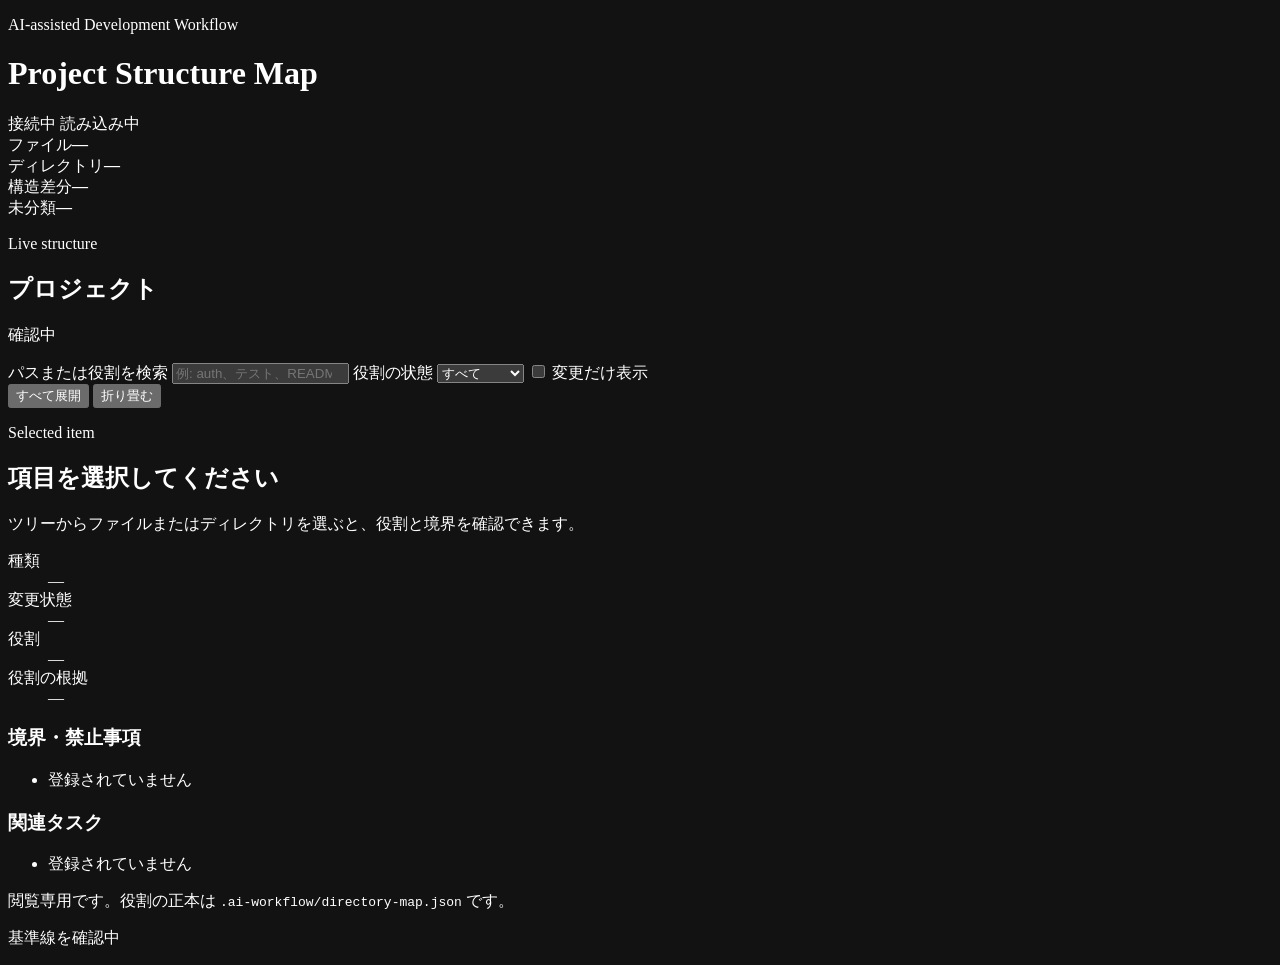
==== starter/scripts/project-structure-viewer/index.html @ a2999d0a "Add project structure map workflow" ====
<!doctype html>
<html lang="ja">
<head>
  <meta charset="utf-8">
  <meta name="viewport" content="width=device-width, initial-scale=1">
  <meta name="color-scheme" content="dark">
  <title>Project Structure Map</title>
  <link rel="stylesheet" href="/styles.css">
</head>
<body>
  <main class="app-shell">
    <header class="topbar">
      <div>
        <p class="eyebrow">AI-assisted Development Workflow</p>
        <h1>Project Structure Map</h1>
      </div>
      <div class="status-cluster" aria-live="polite">
        <span id="live-indicator" class="live-indicator">接続中</span>
        <span id="map-status" class="status-pill">読み込み中</span>
      </div>
    </header>

    <section id="alert" class="alert" hidden aria-live="assertive"></section>

    <section class="summary-grid" aria-label="プロジェクト構造の概要">
      <article class="metric-card"><span>ファイル</span><strong id="files-count">—</strong></article>
      <article class="metric-card"><span>ディレクトリ</span><strong id="directories-count">—</strong></article>
      <article class="metric-card"><span>構造差分</span><strong id="changes-count">—</strong></article>
      <article class="metric-card"><span>未分類</span><strong id="unclassified-count">—</strong></article>
    </section>

    <section class="workspace">
      <div class="explorer-panel">
        <div class="panel-heading">
          <div>
            <p class="section-label">Live structure</p>
            <h2 id="project-name">プロジェクト</h2>
          </div>
          <p id="last-checked" class="muted">確認中</p>
        </div>

        <div class="toolbar" aria-label="ツリー表示設定">
          <label class="search-field">
            <span>パスまたは役割を検索</span>
            <input id="search" type="search" placeholder="例: auth、テスト、README" autocomplete="off">
          </label>
          <label>
            <span>役割の状態</span>
            <select id="role-filter">
              <option value="all">すべて</option>
              <option value="explicit">明示済み</option>
              <option value="inherited">親から継承</option>
              <option value="convention">慣例判定</option>
              <option value="unclassified">未分類</option>
            </select>
          </label>
          <label class="checkbox-field">
            <input id="changes-only" type="checkbox">
            <span>変更だけ表示</span>
          </label>
          <div class="toolbar-actions">
            <button id="expand-all" type="button">すべて展開</button>
            <button id="collapse-all" type="button">折り畳む</button>
          </div>
        </div>

        <div id="tree-summary" class="tree-summary" aria-live="polite"></div>
        <div id="tree" class="tree" role="tree" aria-label="プロジェクトのファイルツリー"></div>
      </div>

      <aside class="detail-panel" aria-labelledby="detail-title">
        <p class="section-label">Selected item</p>
        <h2 id="detail-title">項目を選択してください</h2>
        <p id="detail-path" class="path-value">ツリーからファイルまたはディレクトリを選ぶと、役割と境界を確認できます。</p>

        <dl class="detail-list">
          <div><dt>種類</dt><dd id="detail-kind">—</dd></div>
          <div><dt>変更状態</dt><dd id="detail-change">—</dd></div>
          <div><dt>役割</dt><dd id="detail-role">—</dd></div>
          <div><dt>役割の根拠</dt><dd id="detail-source">—</dd></div>
        </dl>

        <section class="detail-section">
          <h3>境界・禁止事項</h3>
          <ul id="detail-boundaries"><li>登録されていません</li></ul>
        </section>
        <section class="detail-section">
          <h3>関連タスク</h3>
          <ul id="detail-tasks"><li>登録されていません</li></ul>
        </section>
      </aside>
    </section>

    <footer>
      <p>閲覧専用です。役割の正本は <code>.ai-workflow/directory-map.json</code> です。</p>
      <p id="verification-meta">基準線を確認中</p>
    </footer>
  </main>
  <script src="/app.js" defer></script>
</body>
</html>
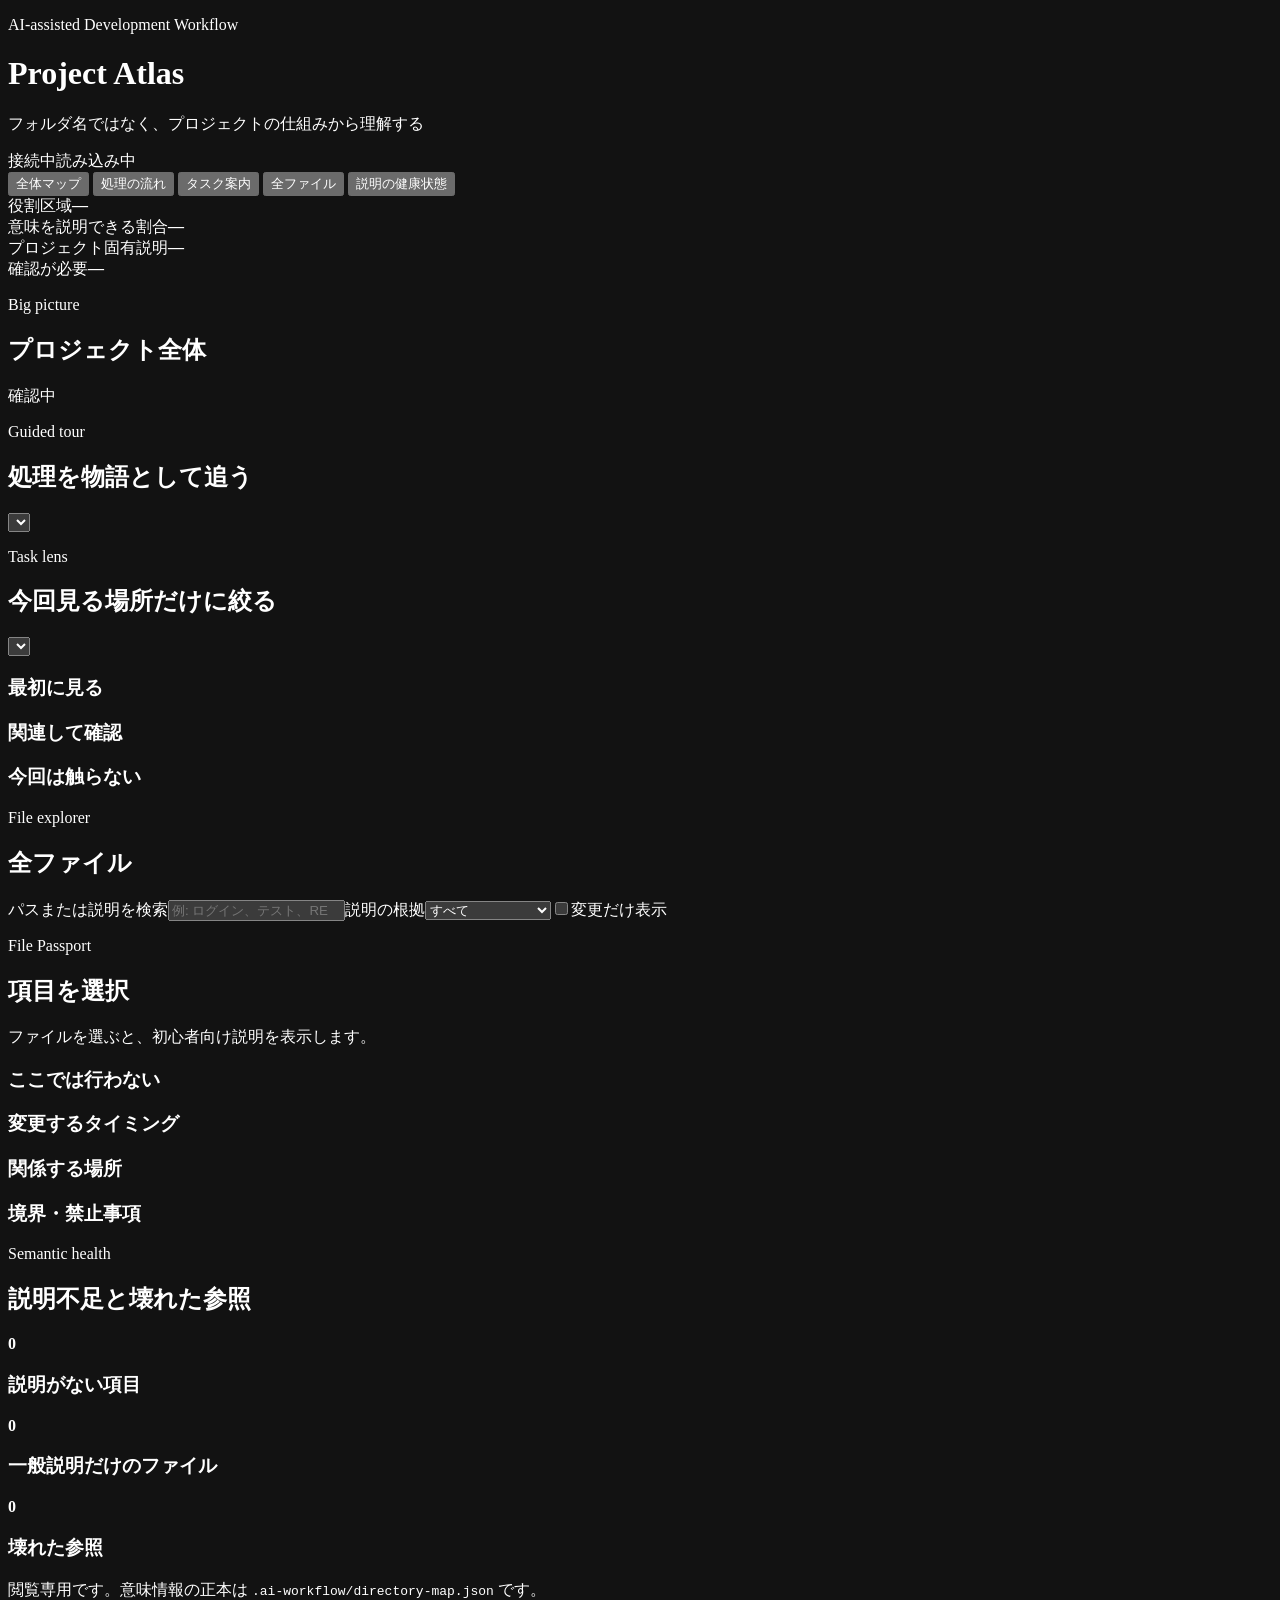
==== commit 18653573: "Redesign structure map as Project Atlas" ====
--- a/starter/scripts/project-structure-viewer/index.html
+++ b/starter/scripts/project-structure-viewer/index.html
@@ -4,97 +4,65 @@
   <meta charset="utf-8">
   <meta name="viewport" content="width=device-width, initial-scale=1">
   <meta name="color-scheme" content="dark">
-  <title>Project Structure Map</title>
+  <title>Project Atlas</title>
   <link rel="stylesheet" href="/styles.css">
 </head>
 <body>
   <main class="app-shell">
     <header class="topbar">
-      <div>
-        <p class="eyebrow">AI-assisted Development Workflow</p>
-        <h1>Project Structure Map</h1>
-      </div>
-      <div class="status-cluster" aria-live="polite">
-        <span id="live-indicator" class="live-indicator">接続中</span>
-        <span id="map-status" class="status-pill">読み込み中</span>
-      </div>
+      <div><p class="eyebrow">AI-assisted Development Workflow</p><h1>Project Atlas</h1><p class="subtitle">フォルダ名ではなく、プロジェクトの仕組みから理解する</p></div>
+      <div class="status-cluster" aria-live="polite"><span id="live-indicator" class="pill">接続中</span><span id="map-status" class="pill">読み込み中</span></div>
     </header>
 
+    <nav class="view-tabs" aria-label="Project Atlasの表示切り替え">
+      <button class="tab active" data-view="atlas">全体マップ</button>
+      <button class="tab" data-view="tour">処理の流れ</button>
+      <button class="tab" data-view="lens">タスク案内</button>
+      <button class="tab" data-view="explorer">全ファイル</button>
+      <button class="tab" data-view="health">説明の健康状態</button>
+    </nav>
+
     <section id="alert" class="alert" hidden aria-live="assertive"></section>
-
-    <section class="summary-grid" aria-label="プロジェクト構造の概要">
-      <article class="metric-card"><span>ファイル</span><strong id="files-count">—</strong></article>
-      <article class="metric-card"><span>ディレクトリ</span><strong id="directories-count">—</strong></article>
-      <article class="metric-card"><span>構造差分</span><strong id="changes-count">—</strong></article>
-      <article class="metric-card"><span>未分類</span><strong id="unclassified-count">—</strong></article>
+    <section class="summary-grid" aria-label="概要">
+      <article><span>役割区域</span><strong id="areas-count">—</strong></article>
+      <article><span>意味を説明できる割合</span><strong id="semantic-coverage">—</strong></article>
+      <article><span>プロジェクト固有説明</span><strong id="passport-coverage">—</strong></article>
+      <article><span>確認が必要</span><strong id="health-issues">—</strong></article>
     </section>
 
-    <section class="workspace">
-      <div class="explorer-panel">
-        <div class="panel-heading">
-          <div>
-            <p class="section-label">Live structure</p>
-            <h2 id="project-name">プロジェクト</h2>
-          </div>
-          <p id="last-checked" class="muted">確認中</p>
-        </div>
-
-        <div class="toolbar" aria-label="ツリー表示設定">
-          <label class="search-field">
-            <span>パスまたは役割を検索</span>
-            <input id="search" type="search" placeholder="例: auth、テスト、README" autocomplete="off">
-          </label>
-          <label>
-            <span>役割の状態</span>
-            <select id="role-filter">
-              <option value="all">すべて</option>
-              <option value="explicit">明示済み</option>
-              <option value="inherited">親から継承</option>
-              <option value="convention">慣例判定</option>
-              <option value="unclassified">未分類</option>
-            </select>
-          </label>
-          <label class="checkbox-field">
-            <input id="changes-only" type="checkbox">
-            <span>変更だけ表示</span>
-          </label>
-          <div class="toolbar-actions">
-            <button id="expand-all" type="button">すべて展開</button>
-            <button id="collapse-all" type="button">折り畳む</button>
-          </div>
-        </div>
-
-        <div id="tree-summary" class="tree-summary" aria-live="polite"></div>
-        <div id="tree" class="tree" role="tree" aria-label="プロジェクトのファイルツリー"></div>
-      </div>
-
-      <aside class="detail-panel" aria-labelledby="detail-title">
-        <p class="section-label">Selected item</p>
-        <h2 id="detail-title">項目を選択してください</h2>
-        <p id="detail-path" class="path-value">ツリーからファイルまたはディレクトリを選ぶと、役割と境界を確認できます。</p>
-
-        <dl class="detail-list">
-          <div><dt>種類</dt><dd id="detail-kind">—</dd></div>
-          <div><dt>変更状態</dt><dd id="detail-change">—</dd></div>
-          <div><dt>役割</dt><dd id="detail-role">—</dd></div>
-          <div><dt>役割の根拠</dt><dd id="detail-source">—</dd></div>
-        </dl>
-
-        <section class="detail-section">
-          <h3>境界・禁止事項</h3>
-          <ul id="detail-boundaries"><li>登録されていません</li></ul>
-        </section>
-        <section class="detail-section">
-          <h3>関連タスク</h3>
-          <ul id="detail-tasks"><li>登録されていません</li></ul>
-        </section>
-      </aside>
+    <section id="view-atlas" class="view active">
+      <div class="section-heading"><div><p class="section-label">Big picture</p><h2 id="project-name">プロジェクト全体</h2></div><p id="last-checked" class="muted">確認中</p></div>
+      <div id="atlas-layers" class="atlas-layers"></div>
     </section>
 
-    <footer>
-      <p>閲覧専用です。役割の正本は <code>.ai-workflow/directory-map.json</code> です。</p>
-      <p id="verification-meta">基準線を確認中</p>
-    </footer>
+    <section id="view-tour" class="view">
+      <div class="section-heading"><div><p class="section-label">Guided tour</p><h2>処理を物語として追う</h2></div><select id="flow-select" aria-label="確認する処理"></select></div>
+      <div id="flow-intro" class="intro-card"></div><ol id="flow-steps" class="flow-steps"></ol>
+    </section>
+
+    <section id="view-lens" class="view">
+      <div class="section-heading"><div><p class="section-label">Task lens</p><h2>今回見る場所だけに絞る</h2></div><select id="lens-select" aria-label="確認するタスク"></select></div>
+      <div id="lens-intro" class="intro-card"></div>
+      <div class="lens-grid"><section><h3>最初に見る</h3><div id="lens-primary"></div></section><section><h3>関連して確認</h3><div id="lens-related"></div></section><section class="avoid"><h3>今回は触らない</h3><div id="lens-avoid"></div></section></div>
+    </section>
+
+    <section id="view-explorer" class="view">
+      <div class="explorer-layout">
+        <div class="explorer-panel">
+          <div class="section-heading"><div><p class="section-label">File explorer</p><h2>全ファイル</h2></div></div>
+          <div class="toolbar"><label><span>パスまたは説明を検索</span><input id="search" type="search" placeholder="例: ログイン、テスト、README"></label><label><span>説明の根拠</span><select id="role-filter"><option value="all">すべて</option><option value="explicit">個別Passport</option><option value="inherited">区域・親から継承</option><option value="convention">一般規則</option><option value="unclassified">説明なし</option></select></label><label class="checkbox"><input id="changes-only" type="checkbox">変更だけ表示</label></div>
+          <div id="tree-summary" class="tree-summary"></div><div id="tree" class="tree" role="tree"></div>
+        </div>
+        <aside class="passport-panel"><p class="section-label">File Passport</p><h2 id="detail-title">項目を選択</h2><p id="detail-path" class="path"></p><p id="detail-summary" class="passport-summary">ファイルを選ぶと、初心者向け説明を表示します。</p><dl id="passport-fields" class="passport-fields"></dl><section><h3>ここでは行わない</h3><ul id="detail-not-responsible"></ul></section><section><h3>変更するタイミング</h3><ul id="detail-when"></ul></section><section><h3>関係する場所</h3><ul id="detail-dependencies"></ul></section><section><h3>境界・禁止事項</h3><ul id="detail-boundaries"></ul></section></aside>
+      </div>
+    </section>
+
+    <section id="view-health" class="view">
+      <div class="section-heading"><div><p class="section-label">Semantic health</p><h2>説明不足と壊れた参照</h2></div></div>
+      <div class="health-grid"><article><strong id="health-unexplained-count">0</strong><h3>説明がない項目</h3><div id="health-unexplained"></div></article><article><strong id="health-generic-count">0</strong><h3>一般説明だけのファイル</h3><div id="health-generic"></div></article><article><strong id="health-broken-count">0</strong><h3>壊れた参照</h3><div id="health-broken"></div></article></div>
+    </section>
+
+    <footer><p>閲覧専用です。意味情報の正本は <code>.ai-workflow/directory-map.json</code> です。</p><p id="verification-meta"></p></footer>
   </main>
   <script src="/app.js" defer></script>
 </body>
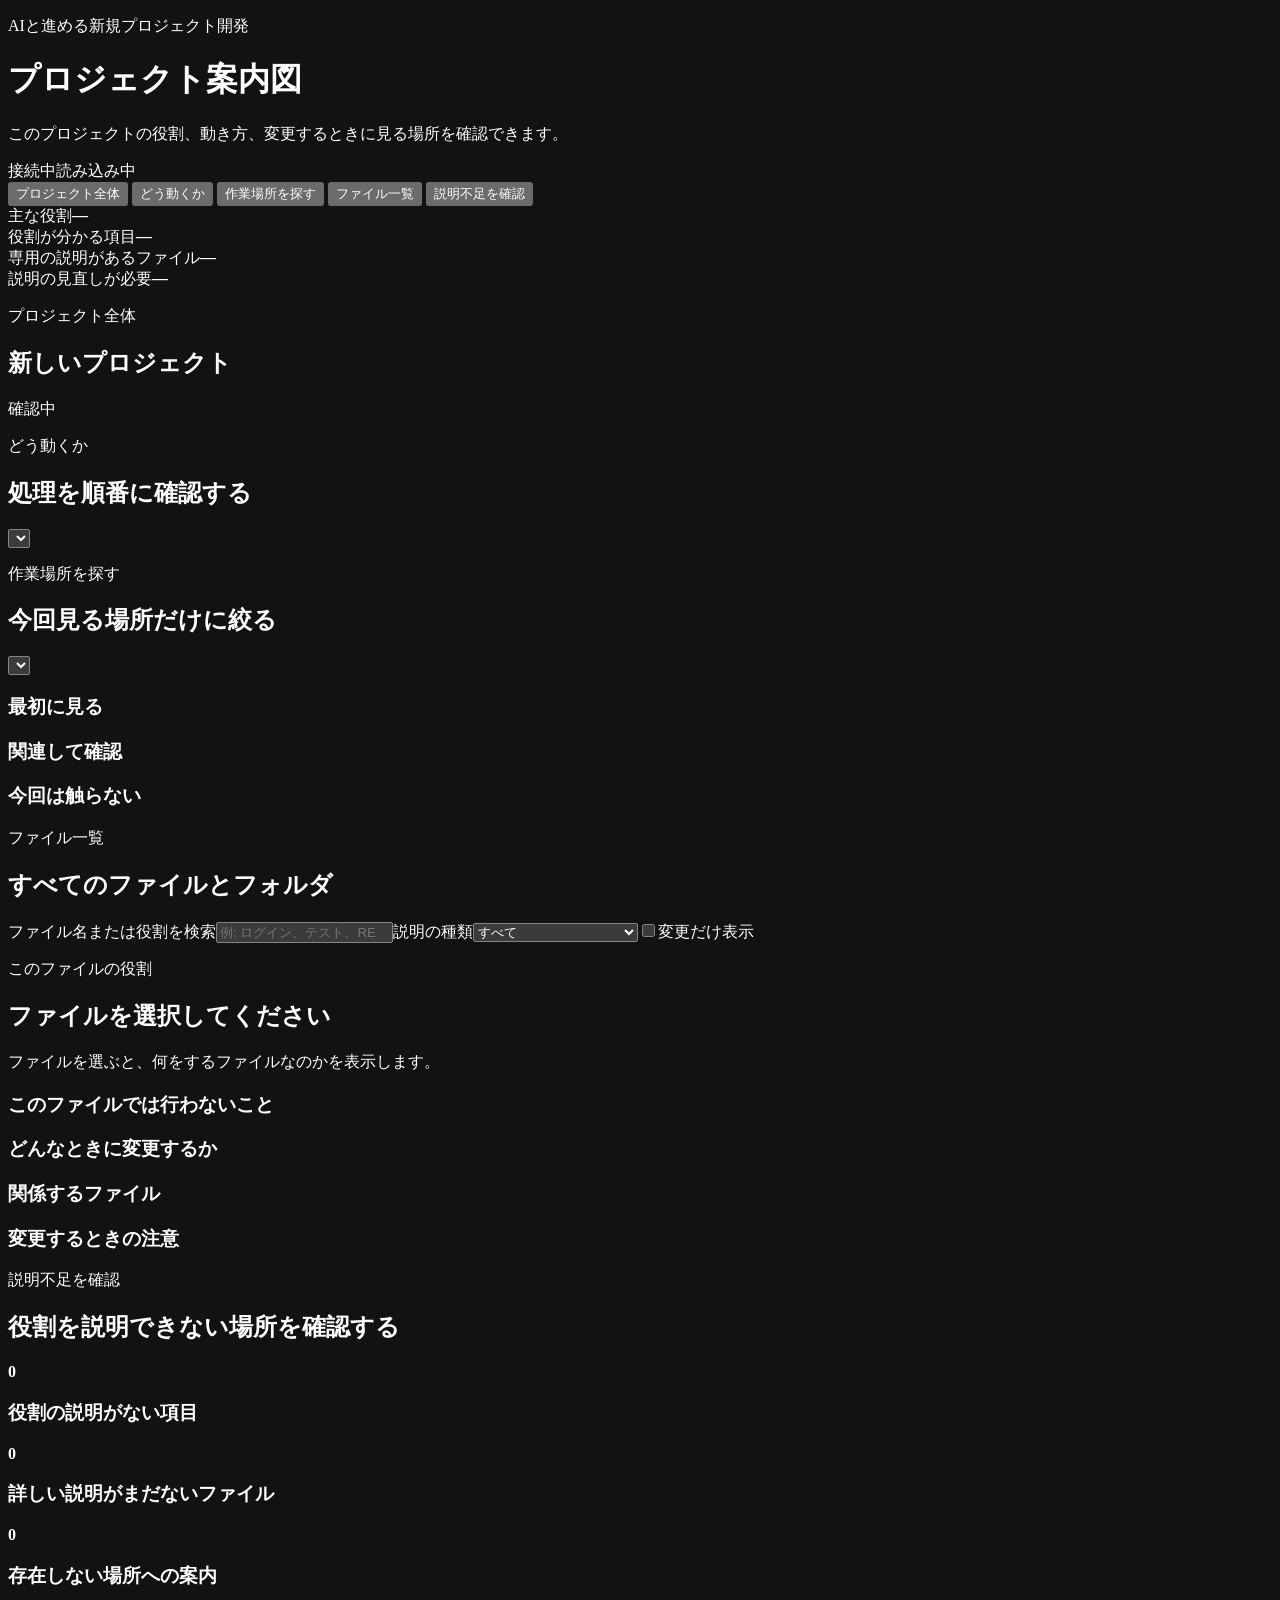
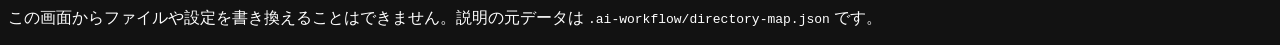
==== commit 66eb424a: "Use natural Japanese in project guide" ====
--- a/starter/scripts/project-structure-viewer/index.html
+++ b/starter/scripts/project-structure-viewer/index.html
@@ -4,44 +4,44 @@
   <meta charset="utf-8">
   <meta name="viewport" content="width=device-width, initial-scale=1">
   <meta name="color-scheme" content="dark">
-  <title>Project Atlas</title>
+  <title>プロジェクト案内図</title>
   <link rel="stylesheet" href="/styles.css">
 </head>
 <body>
   <main class="app-shell">
     <header class="topbar">
-      <div><p class="eyebrow">AI-assisted Development Workflow</p><h1>Project Atlas</h1><p class="subtitle">フォルダ名ではなく、プロジェクトの仕組みから理解する</p></div>
+      <div><p class="eyebrow">AIと進める新規プロジェクト開発</p><h1>プロジェクト案内図</h1><p class="subtitle">このプロジェクトの役割、動き方、変更するときに見る場所を確認できます。</p></div>
       <div class="status-cluster" aria-live="polite"><span id="live-indicator" class="pill">接続中</span><span id="map-status" class="pill">読み込み中</span></div>
     </header>
 
-    <nav class="view-tabs" aria-label="Project Atlasの表示切り替え">
-      <button class="tab active" data-view="atlas">全体マップ</button>
-      <button class="tab" data-view="tour">処理の流れ</button>
-      <button class="tab" data-view="lens">タスク案内</button>
-      <button class="tab" data-view="explorer">全ファイル</button>
-      <button class="tab" data-view="health">説明の健康状態</button>
+    <nav class="view-tabs" aria-label="プロジェクト案内図の表示切り替え">
+      <button class="tab active" data-view="atlas">プロジェクト全体</button>
+      <button class="tab" data-view="tour">どう動くか</button>
+      <button class="tab" data-view="lens">作業場所を探す</button>
+      <button class="tab" data-view="explorer">ファイル一覧</button>
+      <button class="tab" data-view="health">説明不足を確認</button>
     </nav>
 
     <section id="alert" class="alert" hidden aria-live="assertive"></section>
     <section class="summary-grid" aria-label="概要">
-      <article><span>役割区域</span><strong id="areas-count">—</strong></article>
-      <article><span>意味を説明できる割合</span><strong id="semantic-coverage">—</strong></article>
-      <article><span>プロジェクト固有説明</span><strong id="passport-coverage">—</strong></article>
-      <article><span>確認が必要</span><strong id="health-issues">—</strong></article>
+      <article><span>主な役割</span><strong id="areas-count">—</strong></article>
+      <article><span>役割が分かる項目</span><strong id="semantic-coverage">—</strong></article>
+      <article><span>専用の説明があるファイル</span><strong id="passport-coverage">—</strong></article>
+      <article><span>説明の見直しが必要</span><strong id="health-issues">—</strong></article>
     </section>
 
     <section id="view-atlas" class="view active">
-      <div class="section-heading"><div><p class="section-label">Big picture</p><h2 id="project-name">プロジェクト全体</h2></div><p id="last-checked" class="muted">確認中</p></div>
+      <div class="section-heading"><div><p class="section-label">プロジェクト全体</p><h2 id="project-name">新しいプロジェクト</h2></div><p id="last-checked" class="muted">確認中</p></div>
       <div id="atlas-layers" class="atlas-layers"></div>
     </section>
 
     <section id="view-tour" class="view">
-      <div class="section-heading"><div><p class="section-label">Guided tour</p><h2>処理を物語として追う</h2></div><select id="flow-select" aria-label="確認する処理"></select></div>
+      <div class="section-heading"><div><p class="section-label">どう動くか</p><h2>処理を順番に確認する</h2></div><select id="flow-select" aria-label="確認する処理"></select></div>
       <div id="flow-intro" class="intro-card"></div><ol id="flow-steps" class="flow-steps"></ol>
     </section>
 
     <section id="view-lens" class="view">
-      <div class="section-heading"><div><p class="section-label">Task lens</p><h2>今回見る場所だけに絞る</h2></div><select id="lens-select" aria-label="確認するタスク"></select></div>
+      <div class="section-heading"><div><p class="section-label">作業場所を探す</p><h2>今回見る場所だけに絞る</h2></div><select id="lens-select" aria-label="確認する作業"></select></div>
       <div id="lens-intro" class="intro-card"></div>
       <div class="lens-grid"><section><h3>最初に見る</h3><div id="lens-primary"></div></section><section><h3>関連して確認</h3><div id="lens-related"></div></section><section class="avoid"><h3>今回は触らない</h3><div id="lens-avoid"></div></section></div>
     </section>
@@ -49,20 +49,20 @@
     <section id="view-explorer" class="view">
       <div class="explorer-layout">
         <div class="explorer-panel">
-          <div class="section-heading"><div><p class="section-label">File explorer</p><h2>全ファイル</h2></div></div>
-          <div class="toolbar"><label><span>パスまたは説明を検索</span><input id="search" type="search" placeholder="例: ログイン、テスト、README"></label><label><span>説明の根拠</span><select id="role-filter"><option value="all">すべて</option><option value="explicit">個別Passport</option><option value="inherited">区域・親から継承</option><option value="convention">一般規則</option><option value="unclassified">説明なし</option></select></label><label class="checkbox"><input id="changes-only" type="checkbox">変更だけ表示</label></div>
+          <div class="section-heading"><div><p class="section-label">ファイル一覧</p><h2>すべてのファイルとフォルダ</h2></div></div>
+          <div class="toolbar"><label><span>ファイル名または役割を検索</span><input id="search" type="search" placeholder="例: ログイン、テスト、README"></label><label><span>説明の種類</span><select id="role-filter"><option value="all">すべて</option><option value="explicit">このファイル専用の説明</option><option value="inherited">フォルダの説明を使用</option><option value="convention">共通ルールの説明</option><option value="unclassified">説明なし</option></select></label><label class="checkbox"><input id="changes-only" type="checkbox">変更だけ表示</label></div>
           <div id="tree-summary" class="tree-summary"></div><div id="tree" class="tree" role="tree"></div>
         </div>
-        <aside class="passport-panel"><p class="section-label">File Passport</p><h2 id="detail-title">項目を選択</h2><p id="detail-path" class="path"></p><p id="detail-summary" class="passport-summary">ファイルを選ぶと、初心者向け説明を表示します。</p><dl id="passport-fields" class="passport-fields"></dl><section><h3>ここでは行わない</h3><ul id="detail-not-responsible"></ul></section><section><h3>変更するタイミング</h3><ul id="detail-when"></ul></section><section><h3>関係する場所</h3><ul id="detail-dependencies"></ul></section><section><h3>境界・禁止事項</h3><ul id="detail-boundaries"></ul></section></aside>
+        <aside class="passport-panel"><p class="section-label">このファイルの役割</p><h2 id="detail-title">ファイルを選択してください</h2><p id="detail-path" class="path"></p><p id="detail-summary" class="passport-summary">ファイルを選ぶと、何をするファイルなのかを表示します。</p><dl id="passport-fields" class="passport-fields"></dl><section><h3>このファイルでは行わないこと</h3><ul id="detail-not-responsible"></ul></section><section><h3>どんなときに変更するか</h3><ul id="detail-when"></ul></section><section><h3>関係するファイル</h3><ul id="detail-dependencies"></ul></section><section><h3>変更するときの注意</h3><ul id="detail-boundaries"></ul></section></aside>
       </div>
     </section>
 
     <section id="view-health" class="view">
-      <div class="section-heading"><div><p class="section-label">Semantic health</p><h2>説明不足と壊れた参照</h2></div></div>
-      <div class="health-grid"><article><strong id="health-unexplained-count">0</strong><h3>説明がない項目</h3><div id="health-unexplained"></div></article><article><strong id="health-generic-count">0</strong><h3>一般説明だけのファイル</h3><div id="health-generic"></div></article><article><strong id="health-broken-count">0</strong><h3>壊れた参照</h3><div id="health-broken"></div></article></div>
+      <div class="section-heading"><div><p class="section-label">説明不足を確認</p><h2>役割を説明できない場所を確認する</h2></div></div>
+      <div class="health-grid"><article><strong id="health-unexplained-count">0</strong><h3>役割の説明がない項目</h3><div id="health-unexplained"></div></article><article><strong id="health-generic-count">0</strong><h3>詳しい説明がまだないファイル</h3><div id="health-generic"></div></article><article><strong id="health-broken-count">0</strong><h3>存在しない場所への案内</h3><div id="health-broken"></div></article></div>
     </section>
 
-    <footer><p>閲覧専用です。意味情報の正本は <code>.ai-workflow/directory-map.json</code> です。</p><p id="verification-meta"></p></footer>
+    <footer><p>この画面からファイルや設定を書き換えることはできません。説明の元データは <code>.ai-workflow/directory-map.json</code> です。</p><p id="verification-meta"></p></footer>
   </main>
   <script src="/app.js" defer></script>
 </body>
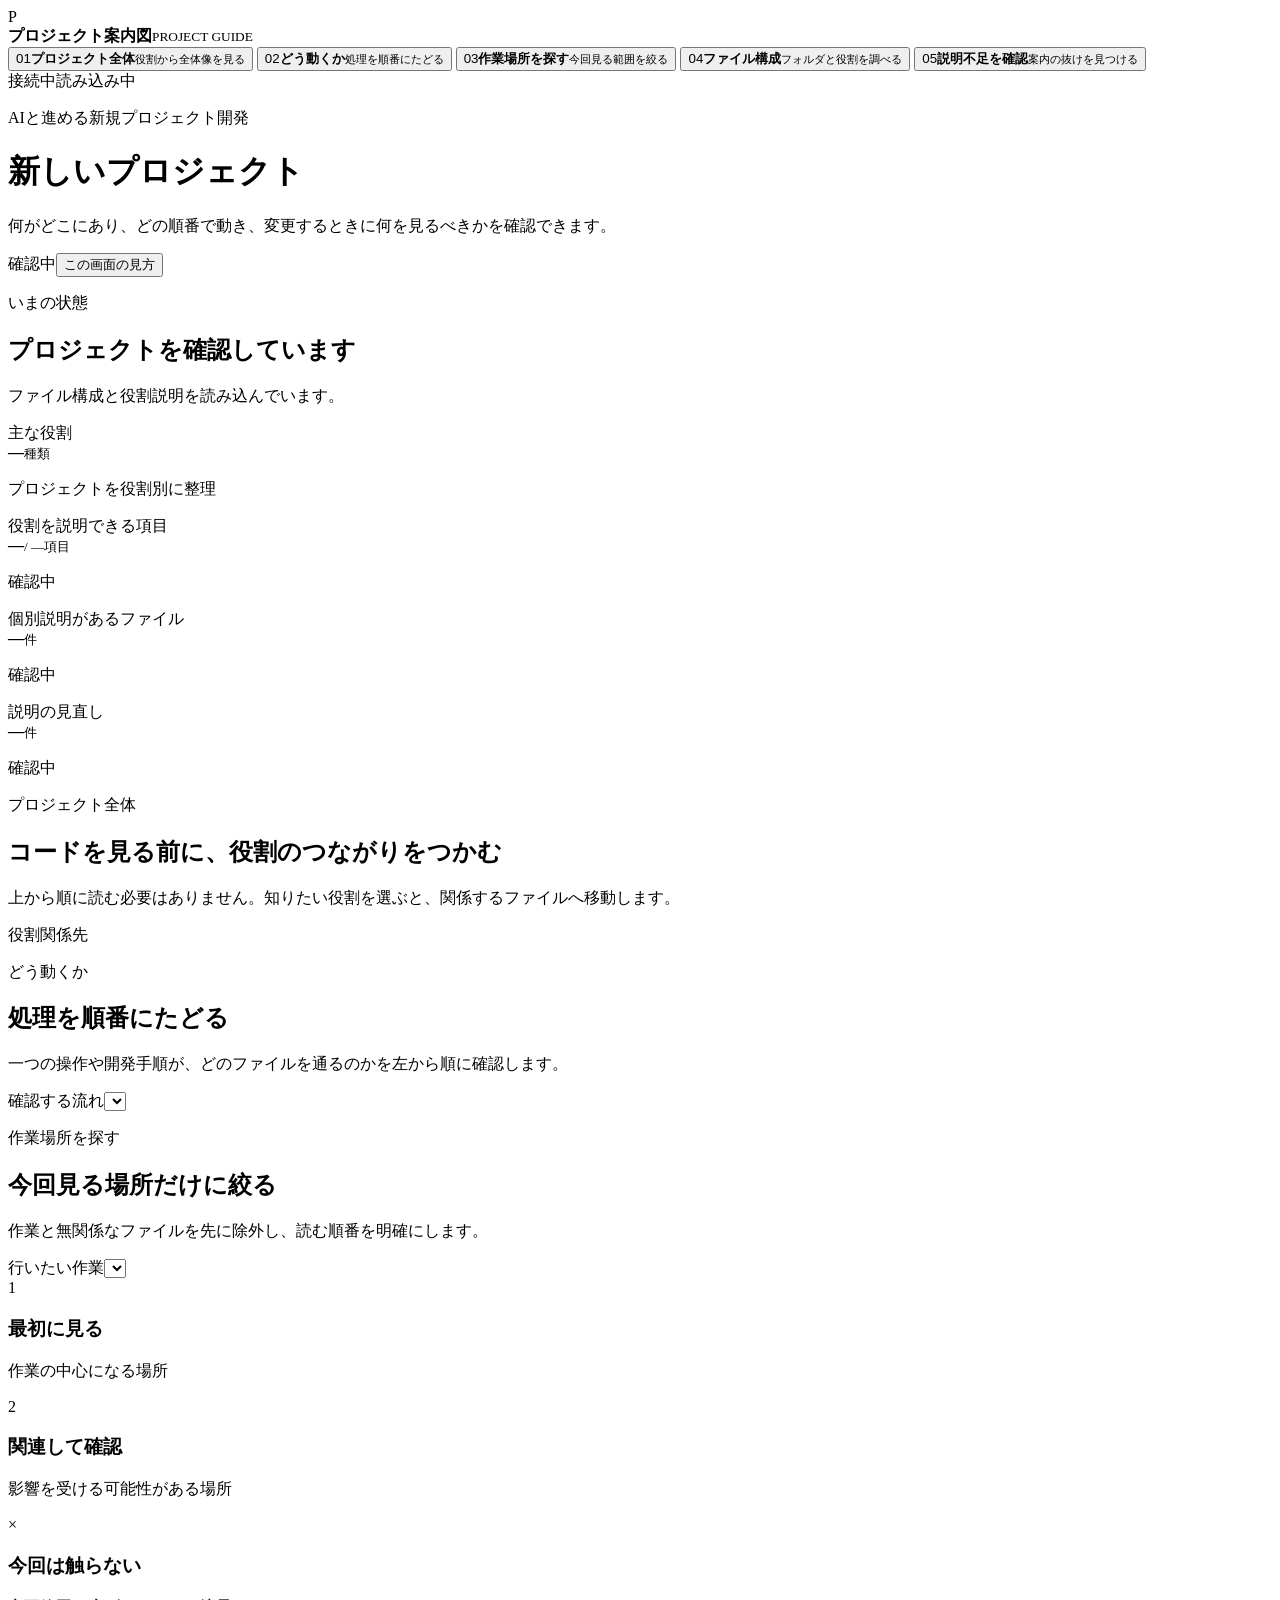
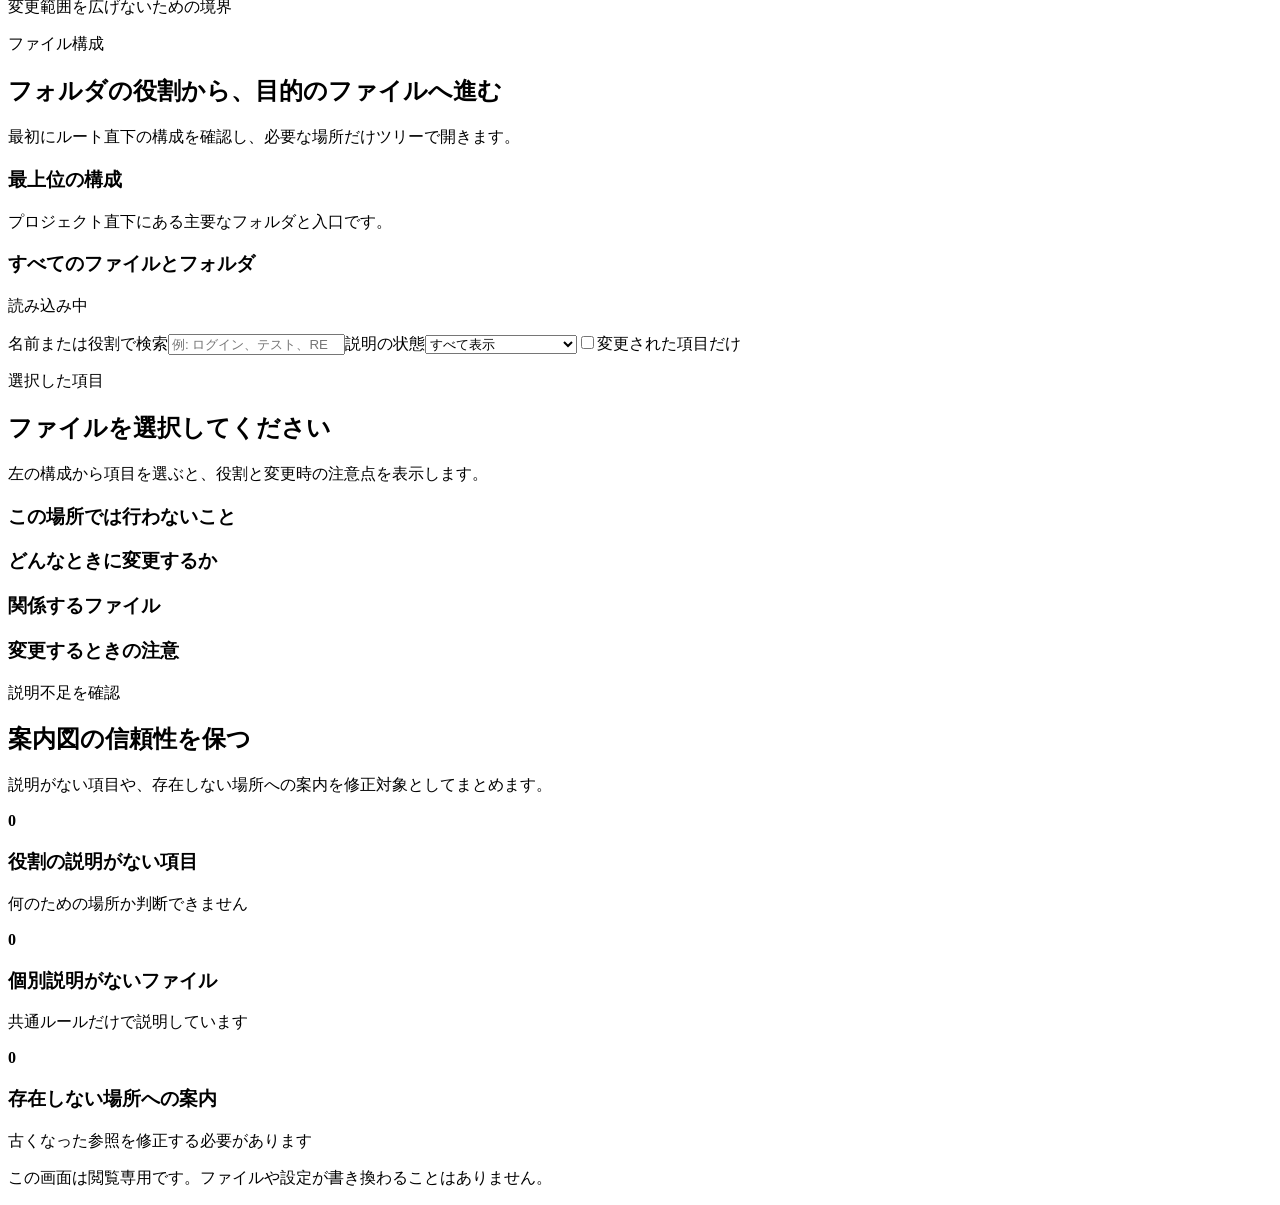
==== commit 864100e0: "Redesign project guide interface" ====
--- a/starter/scripts/project-structure-viewer/index.html
+++ b/starter/scripts/project-structure-viewer/index.html
@@ -3,67 +3,83 @@
 <head>
   <meta charset="utf-8">
   <meta name="viewport" content="width=device-width, initial-scale=1">
-  <meta name="color-scheme" content="dark">
+  <meta name="color-scheme" content="light">
   <title>プロジェクト案内図</title>
   <link rel="stylesheet" href="/styles.css">
 </head>
 <body>
-  <main class="app-shell">
-    <header class="topbar">
-      <div><p class="eyebrow">AIと進める新規プロジェクト開発</p><h1>プロジェクト案内図</h1><p class="subtitle">このプロジェクトの役割、動き方、変更するときに見る場所を確認できます。</p></div>
-      <div class="status-cluster" aria-live="polite"><span id="live-indicator" class="pill">接続中</span><span id="map-status" class="pill">読み込み中</span></div>
-    </header>
+  <div class="app-shell">
+    <aside class="side-rail">
+      <div class="brand"><span class="brand-mark" aria-hidden="true">P</span><div><strong>プロジェクト案内図</strong><small>PROJECT GUIDE</small></div></div>
+      <nav class="view-tabs" aria-label="プロジェクト案内図の表示切り替え">
+        <button class="tab active" data-view="atlas"><span aria-hidden="true">01</span><b>プロジェクト全体</b><small>役割から全体像を見る</small></button>
+        <button class="tab" data-view="tour"><span aria-hidden="true">02</span><b>どう動くか</b><small>処理を順番にたどる</small></button>
+        <button class="tab" data-view="lens"><span aria-hidden="true">03</span><b>作業場所を探す</b><small>今回見る範囲を絞る</small></button>
+        <button class="tab" data-view="explorer"><span aria-hidden="true">04</span><b>ファイル構成</b><small>フォルダと役割を調べる</small></button>
+        <button class="tab" data-view="health"><span aria-hidden="true">05</span><b>説明不足を確認</b><small>案内の抜けを見つける</small></button>
+      </nav>
+      <div class="rail-status" aria-live="polite"><span id="live-indicator" class="connection-dot">接続中</span><span id="map-status" class="state-pill">読み込み中</span></div>
+    </aside>
 
-    <nav class="view-tabs" aria-label="プロジェクト案内図の表示切り替え">
-      <button class="tab active" data-view="atlas">プロジェクト全体</button>
-      <button class="tab" data-view="tour">どう動くか</button>
-      <button class="tab" data-view="lens">作業場所を探す</button>
-      <button class="tab" data-view="explorer">ファイル一覧</button>
-      <button class="tab" data-view="health">説明不足を確認</button>
-    </nav>
+    <main class="workspace">
+      <header class="topbar">
+        <div><p class="overline">AIと進める新規プロジェクト開発</p><h1 id="project-name">新しいプロジェクト</h1><p class="subtitle">何がどこにあり、どの順番で動き、変更するときに何を見るべきかを確認できます。</p></div>
+        <div class="topbar-meta"><span id="last-checked">確認中</span><button id="help-button" class="help-button" type="button" aria-expanded="false" aria-controls="help-panel">この画面の見方</button></div>
+      </header>
 
-    <section id="alert" class="alert" hidden aria-live="assertive"></section>
-    <section class="summary-grid" aria-label="概要">
-      <article><span>主な役割</span><strong id="areas-count">—</strong></article>
-      <article><span>役割が分かる項目</span><strong id="semantic-coverage">—</strong></article>
-      <article><span>専用の説明があるファイル</span><strong id="passport-coverage">—</strong></article>
-      <article><span>説明の見直しが必要</span><strong id="health-issues">—</strong></article>
-    </section>
+      <section id="help-panel" class="help-panel" hidden>
+        <div><strong>初めて見る方へ</strong><p>まず「プロジェクト全体」で役割を把握し、実際に作業するときは「作業場所を探す」を使ってください。ファイル名から探したい場合だけ「ファイル構成」を開きます。</p></div>
+        <button id="help-close" type="button" aria-label="説明を閉じる">閉じる</button>
+      </section>
+      <section id="alert" class="alert" hidden aria-live="assertive"></section>
 
-    <section id="view-atlas" class="view active">
-      <div class="section-heading"><div><p class="section-label">プロジェクト全体</p><h2 id="project-name">新しいプロジェクト</h2></div><p id="last-checked" class="muted">確認中</p></div>
-      <div id="atlas-layers" class="atlas-layers"></div>
-    </section>
+      <section class="status-summary" aria-label="現在の案内状況">
+        <div class="status-copy"><p class="overline">いまの状態</p><h2 id="summary-headline">プロジェクトを確認しています</h2><p id="summary-detail">ファイル構成と役割説明を読み込んでいます。</p></div>
+        <div class="summary-grid">
+          <article><span>主な役割</span><div><strong id="areas-count">—</strong><small>種類</small></div><p>プロジェクトを役割別に整理</p></article>
+          <article><span>役割を説明できる項目</span><div><strong id="semantic-coverage">—</strong><small id="semantic-total">/ —項目</small></div><div class="progress"><i id="semantic-progress"></i></div><p id="semantic-caption">確認中</p></article>
+          <article><span>個別説明があるファイル</span><div><strong id="passport-coverage">—</strong><small id="passport-total">件</small></div><p id="passport-caption">確認中</p></article>
+          <article class="issue-metric"><span>説明の見直し</span><div><strong id="health-issues">—</strong><small>件</small></div><p id="health-caption">確認中</p></article>
+        </div>
+      </section>
 
-    <section id="view-tour" class="view">
-      <div class="section-heading"><div><p class="section-label">どう動くか</p><h2>処理を順番に確認する</h2></div><select id="flow-select" aria-label="確認する処理"></select></div>
-      <div id="flow-intro" class="intro-card"></div><ol id="flow-steps" class="flow-steps"></ol>
-    </section>
+      <section id="view-atlas" class="view active">
+        <div class="section-heading"><div><p class="section-label">プロジェクト全体</p><h2>コードを見る前に、役割のつながりをつかむ</h2><p>上から順に読む必要はありません。知りたい役割を選ぶと、関係するファイルへ移動します。</p></div><div class="legend"><span><i class="legend-dot primary"></i>役割</span><span><i class="legend-dot relation"></i>関係先</span></div></div>
+        <div id="atlas-layers" class="atlas-layers"></div>
+      </section>
 
-    <section id="view-lens" class="view">
-      <div class="section-heading"><div><p class="section-label">作業場所を探す</p><h2>今回見る場所だけに絞る</h2></div><select id="lens-select" aria-label="確認する作業"></select></div>
-      <div id="lens-intro" class="intro-card"></div>
-      <div class="lens-grid"><section><h3>最初に見る</h3><div id="lens-primary"></div></section><section><h3>関連して確認</h3><div id="lens-related"></div></section><section class="avoid"><h3>今回は触らない</h3><div id="lens-avoid"></div></section></div>
-    </section>
+      <section id="view-tour" class="view">
+        <div class="section-heading"><div><p class="section-label">どう動くか</p><h2>処理を順番にたどる</h2><p>一つの操作や開発手順が、どのファイルを通るのかを左から順に確認します。</p></div><label class="select-label"><span>確認する流れ</span><select id="flow-select" aria-label="確認する処理"></select></label></div>
+        <div id="flow-intro" class="intro-card"></div><ol id="flow-steps" class="flow-steps"></ol>
+      </section>
 
-    <section id="view-explorer" class="view">
-      <div class="explorer-layout">
-        <div class="explorer-panel">
-          <div class="section-heading"><div><p class="section-label">ファイル一覧</p><h2>すべてのファイルとフォルダ</h2></div></div>
-          <div class="toolbar"><label><span>ファイル名または役割を検索</span><input id="search" type="search" placeholder="例: ログイン、テスト、README"></label><label><span>説明の種類</span><select id="role-filter"><option value="all">すべて</option><option value="explicit">このファイル専用の説明</option><option value="inherited">フォルダの説明を使用</option><option value="convention">共通ルールの説明</option><option value="unclassified">説明なし</option></select></label><label class="checkbox"><input id="changes-only" type="checkbox">変更だけ表示</label></div>
-          <div id="tree-summary" class="tree-summary"></div><div id="tree" class="tree" role="tree"></div>
+      <section id="view-lens" class="view">
+        <div class="section-heading"><div><p class="section-label">作業場所を探す</p><h2>今回見る場所だけに絞る</h2><p>作業と無関係なファイルを先に除外し、読む順番を明確にします。</p></div><label class="select-label"><span>行いたい作業</span><select id="lens-select" aria-label="確認する作業"></select></label></div>
+        <div id="lens-intro" class="intro-card"></div>
+        <div class="lens-grid"><section class="primary-scope"><span>1</span><h3>最初に見る</h3><p>作業の中心になる場所</p><div id="lens-primary"></div></section><section><span>2</span><h3>関連して確認</h3><p>影響を受ける可能性がある場所</p><div id="lens-related"></div></section><section class="avoid"><span>×</span><h3>今回は触らない</h3><p>変更範囲を広げないための境界</p><div id="lens-avoid"></div></section></div>
+      </section>
+
+      <section id="view-explorer" class="view">
+        <div class="section-heading"><div><p class="section-label">ファイル構成</p><h2>フォルダの役割から、目的のファイルへ進む</h2><p>最初にルート直下の構成を確認し、必要な場所だけツリーで開きます。</p></div></div>
+        <section class="root-overview"><div class="subsection-heading"><div><h3>最上位の構成</h3><p>プロジェクト直下にある主要なフォルダと入口です。</p></div></div><div id="root-overview-grid" class="root-overview-grid"></div></section>
+        <div class="explorer-layout">
+          <div class="explorer-panel">
+            <div class="subsection-heading tree-heading"><div><h3>すべてのファイルとフォルダ</h3><p id="tree-summary">読み込み中</p></div></div>
+            <div class="toolbar"><label class="search-field"><span>名前または役割で検索</span><input id="search" type="search" placeholder="例: ログイン、テスト、README"></label><label><span>説明の状態</span><select id="role-filter"><option value="all">すべて表示</option><option value="explicit">個別説明あり</option><option value="inherited">フォルダの説明を使用</option><option value="convention">共通ルールの説明</option><option value="unclassified">説明なし</option></select></label><label class="checkbox"><input id="changes-only" type="checkbox"><span>変更された項目だけ</span></label></div>
+            <div id="tree" class="tree" role="tree"></div>
+          </div>
+          <aside class="passport-panel"><p class="section-label">選択した項目</p><h2 id="detail-title">ファイルを選択してください</h2><p id="detail-path" class="path"></p><p id="detail-summary" class="passport-summary">左の構成から項目を選ぶと、役割と変更時の注意点を表示します。</p><dl id="passport-fields" class="passport-fields"></dl><section><h3>この場所では行わないこと</h3><ul id="detail-not-responsible"></ul></section><section><h3>どんなときに変更するか</h3><ul id="detail-when"></ul></section><section><h3>関係するファイル</h3><ul id="detail-dependencies"></ul></section><section><h3>変更するときの注意</h3><ul id="detail-boundaries"></ul></section></aside>
         </div>
-        <aside class="passport-panel"><p class="section-label">このファイルの役割</p><h2 id="detail-title">ファイルを選択してください</h2><p id="detail-path" class="path"></p><p id="detail-summary" class="passport-summary">ファイルを選ぶと、何をするファイルなのかを表示します。</p><dl id="passport-fields" class="passport-fields"></dl><section><h3>このファイルでは行わないこと</h3><ul id="detail-not-responsible"></ul></section><section><h3>どんなときに変更するか</h3><ul id="detail-when"></ul></section><section><h3>関係するファイル</h3><ul id="detail-dependencies"></ul></section><section><h3>変更するときの注意</h3><ul id="detail-boundaries"></ul></section></aside>
-      </div>
-    </section>
+      </section>
 
-    <section id="view-health" class="view">
-      <div class="section-heading"><div><p class="section-label">説明不足を確認</p><h2>役割を説明できない場所を確認する</h2></div></div>
-      <div class="health-grid"><article><strong id="health-unexplained-count">0</strong><h3>役割の説明がない項目</h3><div id="health-unexplained"></div></article><article><strong id="health-generic-count">0</strong><h3>詳しい説明がまだないファイル</h3><div id="health-generic"></div></article><article><strong id="health-broken-count">0</strong><h3>存在しない場所への案内</h3><div id="health-broken"></div></article></div>
-    </section>
+      <section id="view-health" class="view">
+        <div class="section-heading"><div><p class="section-label">説明不足を確認</p><h2>案内図の信頼性を保つ</h2><p>説明がない項目や、存在しない場所への案内を修正対象としてまとめます。</p></div></div>
+        <div class="health-grid"><article><header><strong id="health-unexplained-count">0</strong><div><h3>役割の説明がない項目</h3><p>何のための場所か判断できません</p></div></header><div id="health-unexplained"></div></article><article><header><strong id="health-generic-count">0</strong><div><h3>個別説明がないファイル</h3><p>共通ルールだけで説明しています</p></div></header><div id="health-generic"></div></article><article><header><strong id="health-broken-count">0</strong><div><h3>存在しない場所への案内</h3><p>古くなった参照を修正する必要があります</p></div></header><div id="health-broken"></div></article></div>
+      </section>
 
-    <footer><p>この画面からファイルや設定を書き換えることはできません。説明の元データは <code>.ai-workflow/directory-map.json</code> です。</p><p id="verification-meta"></p></footer>
-  </main>
+      <footer><p>この画面は閲覧専用です。ファイルや設定が書き換わることはありません。</p><p id="verification-meta"></p></footer>
+    </main>
+  </div>
   <script src="/app.js" defer></script>
 </body>
 </html>
